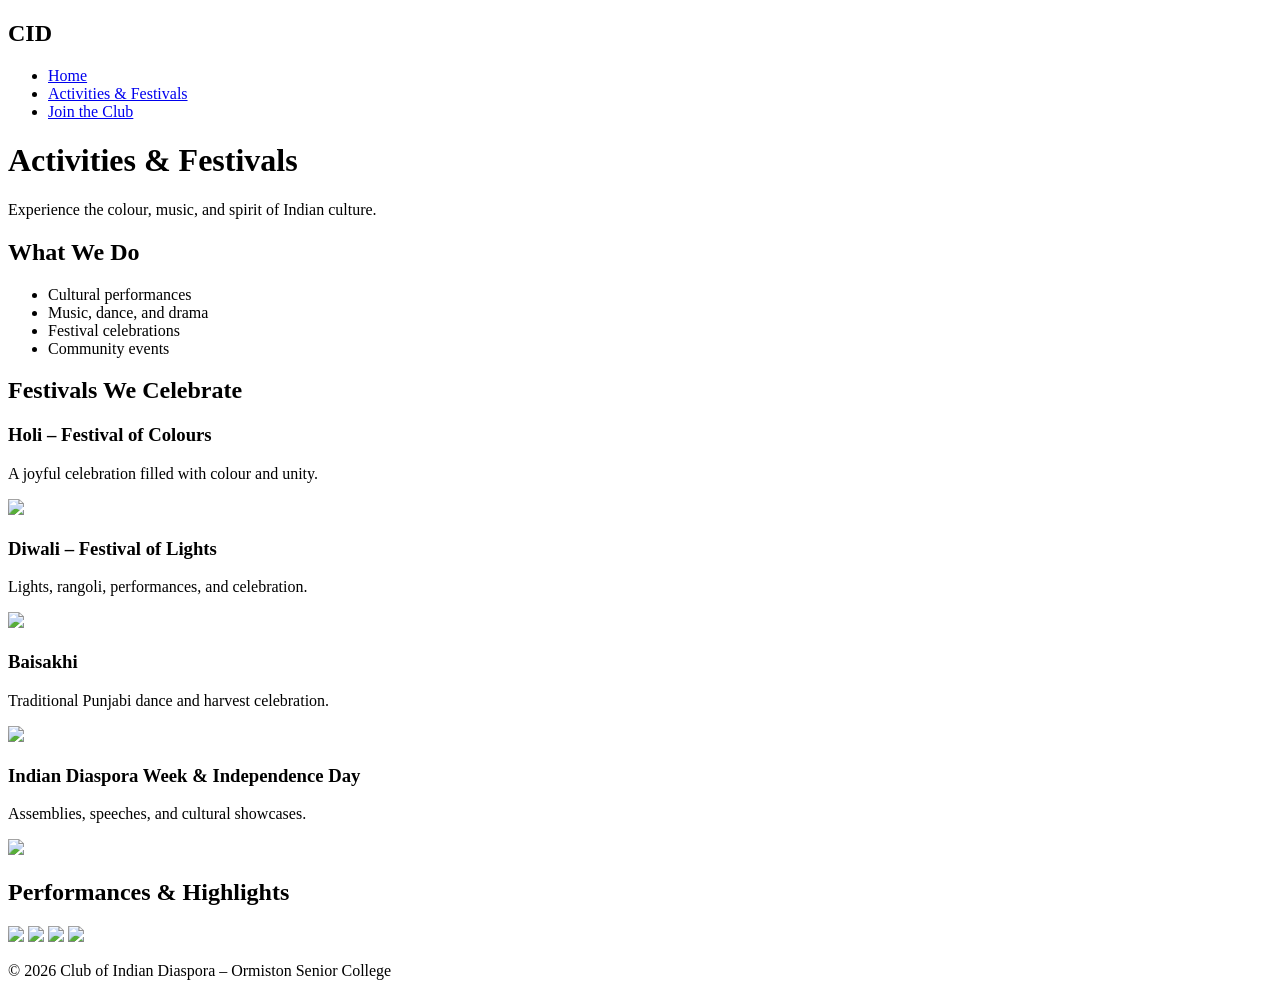
==== activities.html @ 40887f0b "Update activities.html" ====
<!DOCTYPE html>
<html lang="en">
<head>
    <meta charset="UTF-8">
    <meta name="viewport" content="width=device-width, initial-scale=1.0">
    <title>CID – Activities & Festivals</title>
    <link rel="stylesheet" href="style.css">
</head>
<body>

<nav>
    <h1 class="logo">CID</h1>
    <ul>
        <li><a href="index.html">Home</a></li>
        <li><a href="activities.html" class="active">Activities & Festivals</a></li>
        <li><a href="join.html">Join the Club</a></li>
    </ul>
</nav>

<div class="banner"></div>

<header class="hero small-hero">
    <div class="hero-text">
        <h1>Activities & Festivals</h1>
        <p>Experience the colour, music, and spirit of Indian culture.</p>
    </div>
</header>

<section class="content">

    <h2>What We Do</h2>
    <ul>
        <li>Cultural performances</li>
        <li>Music, dance, and drama</li>
        <li>Festival celebrations</li>
        <li>Community events</li>
    </ul>

    <h2>Festivals We Celebrate</h2>

    <div class="card">
        <h3>Holi – Festival of Colours</h3>
        <p>A joyful celebration filled with colour and unity.</p>
        <img src="image/holi 1.jpg" class="card-img">
    </div>

    <div class="card">
        <h3>Diwali – Festival of Lights</h3>
        <p>Lights, rangoli, performances, and celebration.</p>
        <img src="image/diwali.jpg" class="card-img">
        
    </div>

    <div class="card">
        <h3>Baisakhi</h3>
        <p>Traditional Punjabi dance and harvest celebration.</p>
        <img src="image/bhangra 1.jpg" class="card-img">
    </div>

    <div class="card">
        <h3>Indian Diaspora Week & Independence Day</h3>
        <p>Assemblies, speeches, and cultural showcases.</p>
        <img src="image/india.jpg" class="card-img">
    </div>

    <h2>Performances & Highlights</h2>
    <div class="gallery">
        <img src="image/performance3.jpg">
        <img src="image/drama 1.jpg">
        <img src="image/principal speech.jpg">
        <img src="image/chief guest speech.jpg">
    </div>

</section>

<footer>
    <p>© 2026 Club of Indian Diaspora – Ormiston Senior College</p>
</footer>

</body>
</html>
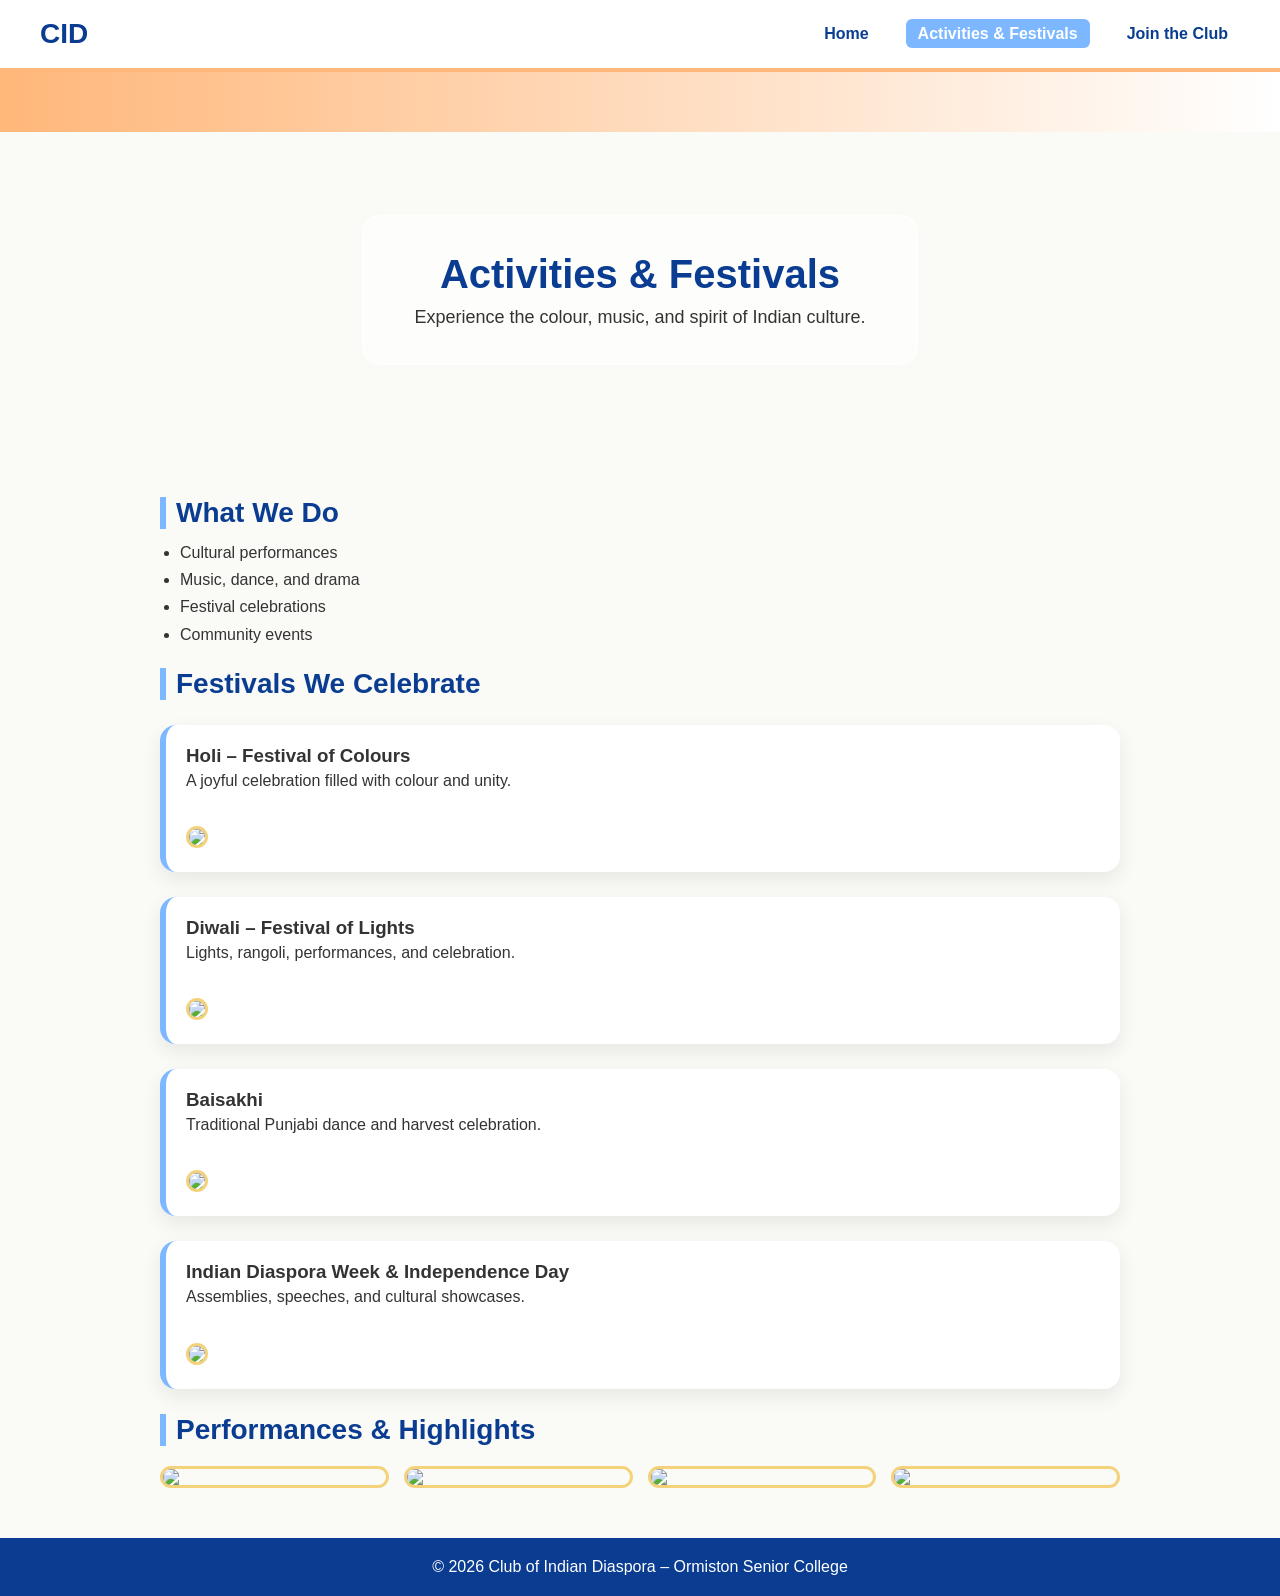
==== commit f55721f9: "Update activities.html" ====
--- a/activities.html
+++ b/activities.html
@@ -4,7 +4,7 @@
     <meta charset="UTF-8">
     <meta name="viewport" content="width=device-width, initial-scale=1.0">
     <title>CID – Activities & Festivals</title>
-    <link rel="stylesheet" href="style.css">
+    <link rel="stylesheet" href="css/style.css">
 </head>
 <body>
 
--- a/css/style.css
+++ b/css/style.css
@@ -0,0 +1,248 @@
+/* Reset */
+* {
+    margin: 0;
+    padding: 0;
+    box-sizing: border-box;
+    font-family: "Poppins", Arial, sans-serif;
+}
+
+/* Colour Palette */
+:root {
+    --blue: #7DB7FF;
+    --orange: #FFB77A;
+    --green: #A8F0C6;
+    --chakra-blue: #0A3D91;
+    --white: #FFFFFF;
+    --gold: #F4D27A;
+    --soft-bg: #FAFAF7;
+    --text-dark: #333;
+}
+
+/* Body */
+body {
+    background: var(--soft-bg);
+    color: var(--text-dark);
+}
+
+/* Navigation */
+nav {
+    display: flex;
+    justify-content: space-between;
+    align-items: center;
+    padding: 18px 40px;
+    background: var(--white);
+    border-bottom: 4px solid var(--orange);
+    position: sticky;
+    top: 0;
+    z-index: 100;
+}
+
+.logo {
+    font-size: 28px;
+    font-weight: 700;
+    color: var(--chakra-blue);
+}
+
+nav ul {
+    display: flex;
+    gap: 25px;
+    list-style: none;
+}
+
+nav ul li a {
+    text-decoration: none;
+    color: var(--chakra-blue);
+    font-weight: 600;
+    padding: 6px 12px;
+    border-radius: 6px;
+    transition: 0.3s;
+}
+
+nav ul li a:hover,
+nav ul li a.active {
+    background: var(--blue);
+    color: var(--white);
+}
+
+/* Banner */
+.banner {
+    width: 100%;
+    height: 60px;
+    background: linear-gradient(90deg, var(--orange), var(--white), var(--green), var(--blue));
+    background-size: 300% 300%;
+    animation: bannerFlow 10s ease infinite;
+}
+
+@keyframes bannerFlow {
+    0% { background-position: 0% 50%; }
+    50% { background-position: 100% 50%; }
+    100% { background-position: 0% 50%; }
+}
+
+/* Hero */
+.hero {
+    height: 55vh;
+    background: url("images/diwali.jpeg") center/cover no-repeat;
+    display: flex;
+    justify-content: center;
+    align-items: center;
+    text-align: center;
+    padding: 20px;
+}
+
+.small-hero {
+    height: 35vh;
+}
+
+.hero-text {
+    background: rgba(255, 255, 255, 0.55);
+    backdrop-filter: blur(10px);
+    padding: 35px 50px;
+    border-radius: 18px;
+    border: 2px solid rgba(255,255,255,0.4);
+    animation: fadeIn 1.2s ease;
+}
+
+.hero-text h1 {
+    font-size: 40px;
+    margin-bottom: 10px;
+    color: var(--chakra-blue);
+}
+
+.hero-text p {
+    font-size: 18px;
+}
+
+/* Fade-in */
+@keyframes fadeIn {
+    from { opacity: 0; transform: translateY(20px); }
+    to { opacity: 1; transform: translateY(0); }
+}
+
+/* Content */
+.content {
+    max-width: 1000px;
+    margin: 50px auto;
+    padding: 0 20px;
+}
+
+.content h2 {
+    font-size: 28px;
+    margin-bottom: 10px;
+    border-left: 6px solid var(--blue);
+    padding-left: 10px;
+    color: var(--chakra-blue);
+}
+
+.content p,
+.content ul {
+    margin-bottom: 20px;
+    line-height: 1.7;
+}
+
+.content ul {
+    margin-left: 20px;
+}
+
+/* Main image */
+.main-img {
+    width: 100%;
+    border-radius: 14px;
+    margin-top: 15px;
+    border: 4px solid var(--gold);
+    transition: 0.3s;
+}
+
+.main-img:hover {
+    transform: scale(1.03);
+}
+
+/* Cards */
+.card {
+    background: var(--white);
+    padding: 20px;
+    border-radius: 16px;
+    margin: 25px 0;
+    box-shadow: 0 8px 20px rgba(0,0,0,0.08);
+    border-left: 6px solid var(--blue);
+    transition: 0.4s ease;
+}
+
+.card:hover {
+    transform: translateY(-10px) scale(1.03);
+    box-shadow: 0 12px 30px rgba(0,0,0,0.15);
+}
+
+.card-img {
+    width: 100%;
+    border-radius: 14px;
+    margin-top: 12px;
+    border: 3px solid var(--gold);
+    transition: 0.3s;
+}
+
+.card-img:hover {
+    transform: scale(1.04);
+}
+
+/* Gallery */
+.gallery {
+    display: grid;
+    grid-template-columns: repeat(auto-fit, minmax(220px, 1fr));
+    gap: 15px;
+    margin-top: 20px;
+}
+
+.gallery img {
+    width: 100%;
+    border-radius: 14px;
+    border: 3px solid var(--gold);
+    transition: 0.3s;
+}
+
+.gallery img:hover {
+    transform: scale(1.05);
+}
+
+/* Join Form */
+.join-form {
+    display: flex;
+    flex-direction: column;
+    gap: 12px;
+}
+
+.join-form input,
+.join-form textarea {
+    padding: 12px;
+    border: 1px solid #ccc;
+    border-radius: 8px;
+}
+
+.join-form textarea {
+    min-height: 100px;
+}
+
+.join-form button {
+    background: var(--chakra-blue);
+    color: white;
+    padding: 12px;
+    border: none;
+    border-radius: 8px;
+    font-size: 17px;
+    cursor: pointer;
+    transition: 0.3s;
+}
+
+.join-form button:hover {
+    background: var(--blue);
+}
+
+/* Footer */
+footer {
+    text-align: center;
+    padding: 20px;
+    background: var(--chakra-blue);
+    color: white;
+    margin-top: 40px;
+}
+
